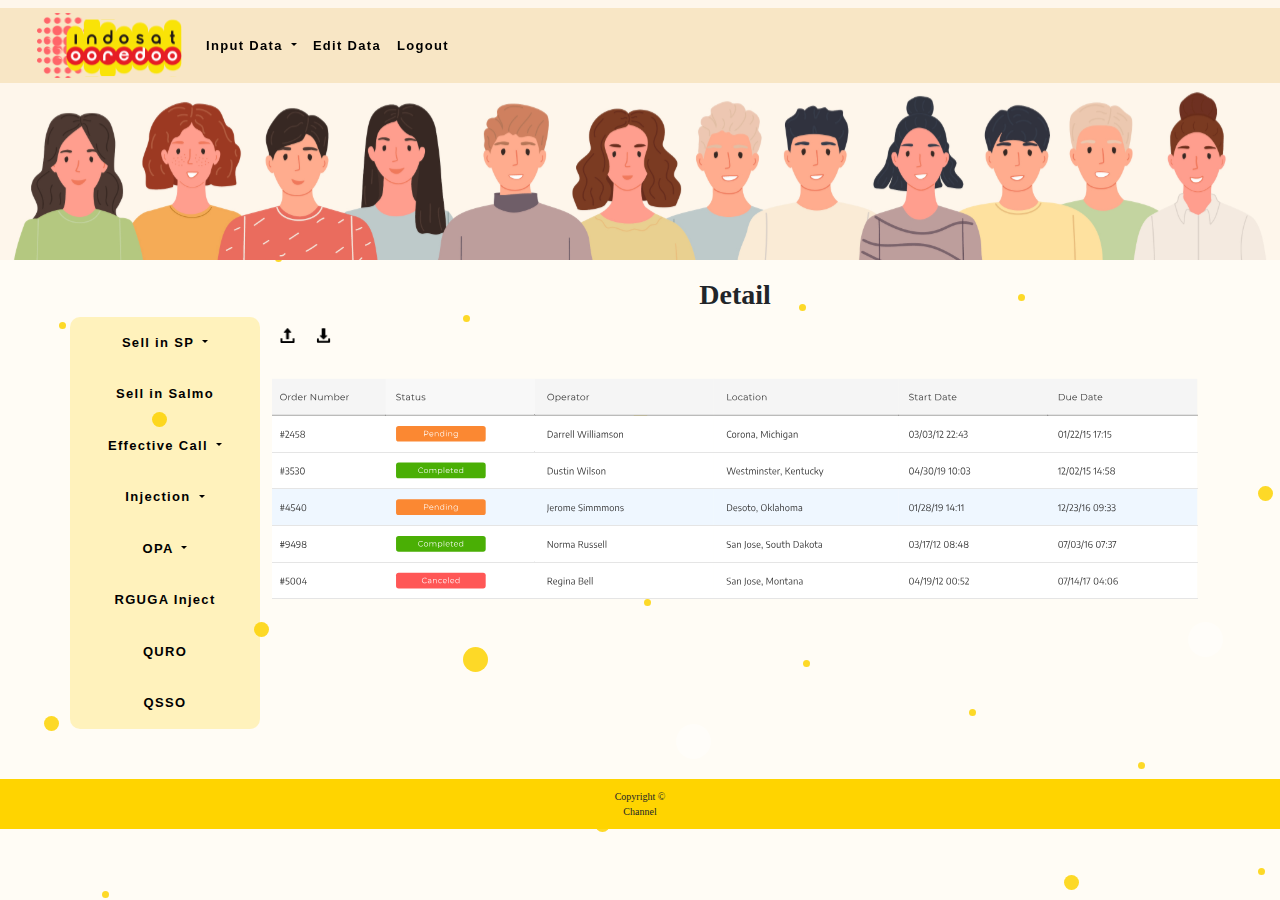
==== detail.html @ 514c86ad "revisi Page Input Data Admin" ====
<!DOCTYPE html>
<html lang="en">

<head>
    <meta charset="UTF-8">
    <meta name="viewport" content="width=device-width, initial-scale=1, maximum-scale=1, user-scalable=no">
    
    <title>Input Data Admin</title>
    
    <!-- Bootstrap CSS -->
    <!-- <link href="https://cdn.jsdelivr.net/npm/bootstrap@5.1.3/dist/css/bootstrap.min.css" rel="stylesheet" integrity="sha384-1BmE4kWBq78iYhFldvKuhfTAU6auU8tT94WrHftjDbrCEXSU1oBoqyl2QvZ6jIW3" crossorigin="anonymous"> -->
    <!-- Latest compiled and minified CSS -->
    <link href="https://cdn.jsdelivr.net/npm/bootstrap@5.1.2/dist/css/bootstrap.min.css" rel="stylesheet">
    <!-- Latest compiled JavaScript -->
    <script src="https://cdn.jsdelivr.net/npm/bootstrap@5.1.2/dist/js/bootstrap.bundle.min.js"></script>
    <link rel="shortcut icon" href="favicon.ico" type="image/icon type">
    <link rel="stylesheet" type="text/css"  href="css/InputDataAdmin2.css">
    <link rel="stylesheet" href="path/to/bootstrap/css/bootstrap.min.css">
    <link rel="stylesheet" href="path/to/font-awesome/css/font-awesome.min.css">
    
</head>
<body style="background-image: url('img/Group\ 154\ \(1\).svg');">
  
  <nav class="navbar navbar-expand-lg navbar-light fixed-top bg-transparent ">
    <div class="container-fluid">
      <a class="navbar-brand" href="#">
        <img src="img/Group 106 (1).svg">
      </a>
      <button class="navbar-toggler" type="button" data-bs-toggle="collapse" data-bs-target="#navbarSupportedContent" aria-controls="navbarSupportedContent" aria-expanded="false" aria-label="Toggle navigation">
        <span class="navbar-toggler-icon"></span>
      </button>
      <div class="collapse navbar-collapse" id="navbarSupportedContent">
        <ul class="navbar-nav me-auto mb-2 mb-lg-0">
          <li class="nav-item dropdown">
            <a class="nav-link active dropdown-toggle" href="#" id="navbarDropdown" role="button" data-bs-toggle="dropdown" aria-expanded="false">
              Input Data
            </a>
            <ul class="dropdown-menu" aria-labelledby="navbarDropdown">
              <li><a class="dropdown-item" href="InputDataAdmin2.html">Summary</a></li>
              <li><a class="dropdown-item" href="Summary.html">Detail</a></li>
            </ul>
          </li>
          <!-- <li class="nav-item">
            <a class="nav-link active" aria-current="page" href="#">Input Data</a>
          </li> -->
          <li class="nav-item">
            <a class="nav-link" href="#">Edit Data</a>
          </li>
          <li class="nav-item">
            <a class="nav-link" href="#">Logout</a>
          </li>
        </ul>
      </div>
    </div>
  </nav>
  <div class="jumbotron jumbotron-fluid">
    <img src="img/Group_people_001A 3.svg" class="gambar-jumbotron">
   </div>
  </div>
  <div class="container">
    <div class="row">
      <div class="col-md-2">
        <ul class="navbar-nav me-auto mb-2 mb-lg-0">
          <li class="nav-item dropdown">
            <a class="nav-link dropdown-toggle" href="#" id="navbarDropdown" role="button" data-bs-toggle="dropdown" aria-expanded="false">
              Sell in SP
            </a>
            <ul class="dropdown-menu" aria-labelledby="navbarDropdown">
              <li><a class="dropdown-item" href="#">SP Kosong (SP Zero)</a></li>
              <li><a class="dropdown-item" href="#">SP Ori 2GB</a></li>
              <li><a class="dropdown-item" href="#">SP Ori 8GB</a></li>
              <li><a class="dropdown-item" href="#">SP Ori 16GB</a></li>
            </ul>
          </li>
          <li class="nav-item">
            <a class="nav-link" href="#">Sell in Salmo</a>
          </li>
          <li class="nav-item dropdown">
            <a class="nav-link dropdown-toggle" href="#" id="navbarDropdown" role="button" data-bs-toggle="dropdown" aria-expanded="false">
              Effective Call
            </a>
            <ul class="dropdown-menu" aria-labelledby="navbarDropdown">
              <li><a class="dropdown-item" href="#">SP</a></li>
              <li><a class="dropdown-item" href="#">Saldo Mobo</a></li>
              <!-- <li><a class="dropdown-item" href="#">Gowa</a></li>
              <li><a class="dropdown-item" href="#">Maros</a></li>
              <li><a class="dropdown-item" href="#">Bulukumba</a></li> -->
            </ul>
          </li>
          <li class="nav-item dropdown">
            <a class="nav-link dropdown-toggle" href="#" id="navbarDropdown" role="button" data-bs-toggle="dropdown" aria-expanded="false">
              Injection
            </a>
            <ul class="dropdown-menu" aria-labelledby="navbarDropdown">
              <li><a class="dropdown-item" href="#">Voucer</a></li>
              <li><a class="dropdown-item" href="#">SP old</a></li>
              <li><a class="dropdown-item" href="#">New SP</a></li>
              <li><a class="dropdown-item" href="#">Pulsa</a></li>
            </ul>
          </li>
          <li class="nav-item dropdown">
            <a class="nav-link dropdown-toggle" href="#" id="navbarDropdown" role="button" data-bs-toggle="dropdown" aria-expanded="false">
              OPA
            </a>
            <ul class="dropdown-menu" aria-labelledby="navbarDropdown">
              <li><a class="dropdown-item" href="#">SULTAN</a></li>
              <li><a class="dropdown-item" href="#">JAWARA</a></li>
            </ul>
          </li>
          <li class="nav-item">
            <a class="nav-link" href="#">RGUGA Inject</a>
          </li>
          <li class="nav-item">
            <a class="nav-link" href="#">QURO</a>
          </li>
          <li class="nav-item">
            <a class="nav-link" href="#">QSSO</a>
          </li>
         
        </ul>
      </div>
      <div class="col-md-10">
        <h3>Detail</h3> 
        <a href=""><img src="img/upload.png" class="download"></a>
        <a href=""><img src="img/downloading-file.png" class="download">
          <img src="img/table1.svg" class="table">
        </a>
      </div>
    </div>
  </div>
  <!-- <nav class="navbar navbar-expand-lg navbar-light bg-transparent">
    <a class="navbar-brand" href="#">
          <img src="img/Group 106 (1).svg">
    </a>
      <div>
        <form>
          <button class="btn btn-sm btn-outline-secondary" type="button">Input Data</button>
          <button class="btn btn-sm btn-outline-secondary" type="button">Edit Data</button>
          <button class="btn btn-sm btn-outline-secondary" type="button">Logout</button>
        </form>
      </div>
    </div>
  </nav>
  <div class="jumbotron jumbotron-fluid">
    <img src="img/Group_people_001A 3.svg" class="gambar-jumbotron">
   </div>
  </div>
  <div class="container">
    <div class="row">
        <div class="col-md-3"><br><br>



 -->


<!--           
          <button class="btn-1 btn-sm btn-outline-secondary" type="button">
            <img src="img/place.png" class="place">Micro Cluster<hr>
          </button> <br>
          <button class="btn-1 btn-sm btn-outline-secondary" type="button">
            <img src="img/shopping-bag.png" class="place">MSA <hr>
          </button> <br>
          <button class="btn-1 btn-sm btn-outline-secondary" type="button">
            <img src="img/award.png" class="place">QURO <hr>
          </button> <br>
          <button class="btn-1 btn-sm btn-outline-secondary" type="button">
            <img src="img/sim.png" class="place">CSSO <hr>
          </button> <br>
          <button class="btn-1 btn-sm btn-outline-secondary" type="button">
            <img src="img/store.png" class="place">OPA <hr>
          </button> <br>
          <button class="btn-1 btn-sm btn-outline-secondary" type="button">
            <img src="img/award.png" class="place">RGUGA <hr>
          </button> <br>
          <button class="btn-1 btn-sm btn-outline-secondary" type="button">
            <img src="img/sim.png" class="place">Sell in Sp <hr>
          </button> <br>
          <button class="btn-1 btn-sm btn-outline-secondary" type="button">
            <img src="img/store.png" class="place">Inject New SP<hr>
          </button> <br>
        </div>
        <div class="col-6 col-md-9">
            <h3>Data Outlet</h3>
            <h6>Download file<img src="img/downloading-file.png" class="download"></h6>
            <img src="img/table1.svg" class="table">
        </div>
      </div>
    </div>
  </div> -->
  <div class="footer">
    Copyright &#169; <br> Channel
</div>
    <!-- <nav class="navbar bg-transparent">
      <nav class="navbar navbar-light bg-light">
        <a class="navbar-brand" href="#">
          <img src="img/Group 106.svg" width="30" height="30"  alt="">
          Bootstrap
        </a>
      </nav>
        <img src="img/Group_people_001A 3.svg" class="navbar-brand">
        <button class="navbar-toggler" type="button" data-toggle="collapse" data-target="#navbarNav" aria-controls="navbarNav" aria-expanded="false" aria-label="Toggle navigation">
          <span class="navbar-toggler-icon"></span>
        </button> 
        <div class="collapse navbar-collapse" id="navbarNav">
          <ul class="navbar-nav">
            <li class="nav-item active">
              <a class="nav-link" href="#">Input Nama<span class="sr-only">(current)</span></a>
            </li>
            <li class="nav-item">
              <a class="nav-link" href="#">Edit Data</a>
            </li>
            <li class="nav-item">
              <a class="nav-link" href="#">LogOut</a>
            </li>
          </ul>
        </div>
      </nav> -->
    <!-- <div class="row">
        <div class="col-md">
            <div class="bagian-kiri">
               <img src="img/Group 104.svg" class="gambarindosat"> 
               <div class="login-page">
                   <form method="post">
                     <input type="submit" name="InputData" value="InputData" class="btn"> 
                     <input type="submit" name="EditTable" value="EditTable" class="btn"> 
                   </form>
                </div>
              </div>
            </div>
        </div>
        <div>
            <h3>Monitoring KPI CSO</h3> 
            <form class="form-inline my-2 my-lg-0">
                <input class="form-control mr-sm-2" type="search" placeholder="Search" aria-label="Search">
                <button class="btn btn-outline-success my-2 my-sm-0" type="submit">Search</button>
            </form> <br><br>
            <img src="img/Group_people_001A 1.svg" class="gambar-navbar">
            <h3>Hello, Admin!</h3>
            <div class="Data-outlet">
                <h3>Data Outlet</h3> 
                <img src="img/Table.svg" class="image">
                <div class="download-file">
                    <h5>Download file<img src="img/downloading-file.png" class="download"></h5>
                </div>
            </div>
        </div>
    </div> -->

</body>

<script src="javascriptnya.js"></script>
---- css/InputDataAdmin2.css ----
.gambar-jumbotron{
   width: 100%;
   min-height: 200px;
}
.container-fluid{
    background-color: rgba(245, 222, 179, 0.678);
}
.navbar-brand{
    margin-left: 2%;
}
.nav-item {
    font-family: "Titillium Web", sans-serif;
    font-size: 14px;
    font-weight: bold;
    letter-spacing: .1em;
    outline: 0;
    border: 0;
    border-radius:5px;
    /* margin: 0px 0px 5px; */
    margin: 5px;
    border: 2px;
    padding: 5px;
    color:black;
    -webkit-transition: all 0.3 ease;
    transition: all 0.3 ease;
    cursor: pointer;
    transition: all 0.2s;
}
.nav-item:hover,.form button:focus {
    background: #dbb313;
    box-shadow: 0 5px 10px rgba(0, 0, 0, 0.2);
    color: #ffff;
    transform: translateY(-4px);
    z-index: 1;
    font-family: "Titillium Web", sans-serif;
}
h3{
    text-align: center;
    margin-top: 2%;
}
.row{
    background-color:transparent;
}
.table{
    width: 100%;
    margin-top: -30px;
}
.download{
    height: 15px;
    margin: 8px;
}
.h6{
    margin-right: 0px;
    margin-bottom: -70px;
    font-size: 5px;
}
.footer{
    background-color: #ffd400;
    text-align: center;
    font-size: 10px;
    margin-top: 50px;
    margin-bottom: 0px;
    font-family: 'Baloo Tammudu 2', cursive;
    padding: 10px;
}

 .nav-link{
    border:none;
    background-color: transparent;
    margin: -10px;
    padding: 16px;
    font-family: "Titillium Web", sans-serif;
    font-size: 13px;
    font-weight: bold;
    letter-spacing: .1em;
    outline: 0;
    border: 0;
    border-radius:5px;
    border: 2px;
    color:black;
    -webkit-transition: all 0.3 ease;
    transition: all 0.3 ease;
    cursor: pointer;
    transition: all 0.2s;
    
}
.nav-link:hover,.form button:focus {
    color: #ffff;
    transform: translateY(-4px);
    background-color: #ffd400;
} 
.col-md-2{
background-color: #ffd5003b;
margin-top: 5%;
border-radius: 10px;
text-align: center;
}
h3{
    font-family: 'Baloo Tammudu 2', cursive;
    text-align: center;
    font-weight: bold;
}
h6{
    margin-bottom: 5px;
}
.search{ 
   display: flex;
}
.form-inline{
    display: flex;
}
.btn{
    border:none;
    background-color: #ed1c24;
    padding: 10px;
    margin-left: 15px;
    font-family: "Titillium Web", sans-serif;
    font-size: 13px;
    font-weight: bold;
    letter-spacing: .1em;
    outline: 0;
    border: 0;
    border-radius:5px;
    border: 2px;
    -webkit-transition: all 0.3 ease;
    transition: all 0.3 ease;
    cursor: pointer;
    transition: all 0.2s;
    color: #ffff;
}

.btn:hover,.form button:focus {
    color:black;
    transform: translateY(-4px);
    background-color: #ffd400;
} 

/* hr{
    width: 120px;
    margin: -20px;
} */

/* .navbar-brand{
    margin-top: 15%;
    width: 100%;
    position: absolute;
}

/* .body{
    background-image: url("Group154.png");
    height: 100%;
}
.bagian-kiri{
    background-color: #ffd400;
    height: 100%;
    width: 10%;
    position: fixed;
}
.gambarindosat{
    height: 10%;
    margin: 1.5% 1%;
    position: fixed;
}

.btn {
    font-family: "Titillium Web", sans-serif;
    font-size: 14px;
    font-weight: bold;
    letter-spacing: .1em;
    outline: 0;
    background: #ebe1b2;
    border: 0;
    border-radius:5px;
    border: 2px;
    padding: 10px;
    color: #ed1c24;
    -webkit-transition: all 0.3 ease;
    transition: all 0.3 ease;
    cursor: pointer;
    transition: all 0.2s;
    margin-top: 75%;
    margin-left: 7px;
    
    height: 25px;
}
.btn:hover,.form button:focus {
    background: #ed1c24;
     box-shadow: 0 5px 10px rgba(0, 0, 0, 0.2);
     color: #ffff;
    transform: translateY(-4px);
}
.form button:active {
    transform: translateY(2px);
    box-shadow: 0 2.5px 5px rgba(0, 0, 0, 0.2);
}
.forgot{
    text-align: center;
}
.gambar-navbar{
    width: 90%;
    height: 200%;
    float: right;
}
h3{
    margin-left: 10%;
}
.form-inline{
    width: 10%;
    float: right;
    margin-right: 80px;
}
.Data-outlet{
    margin: auto;
}
.download{
   width: 20px;
}
.download-file{
margin-left: 85%;
}
.image{
    margin-left: 20%;
    position: relative;
} */
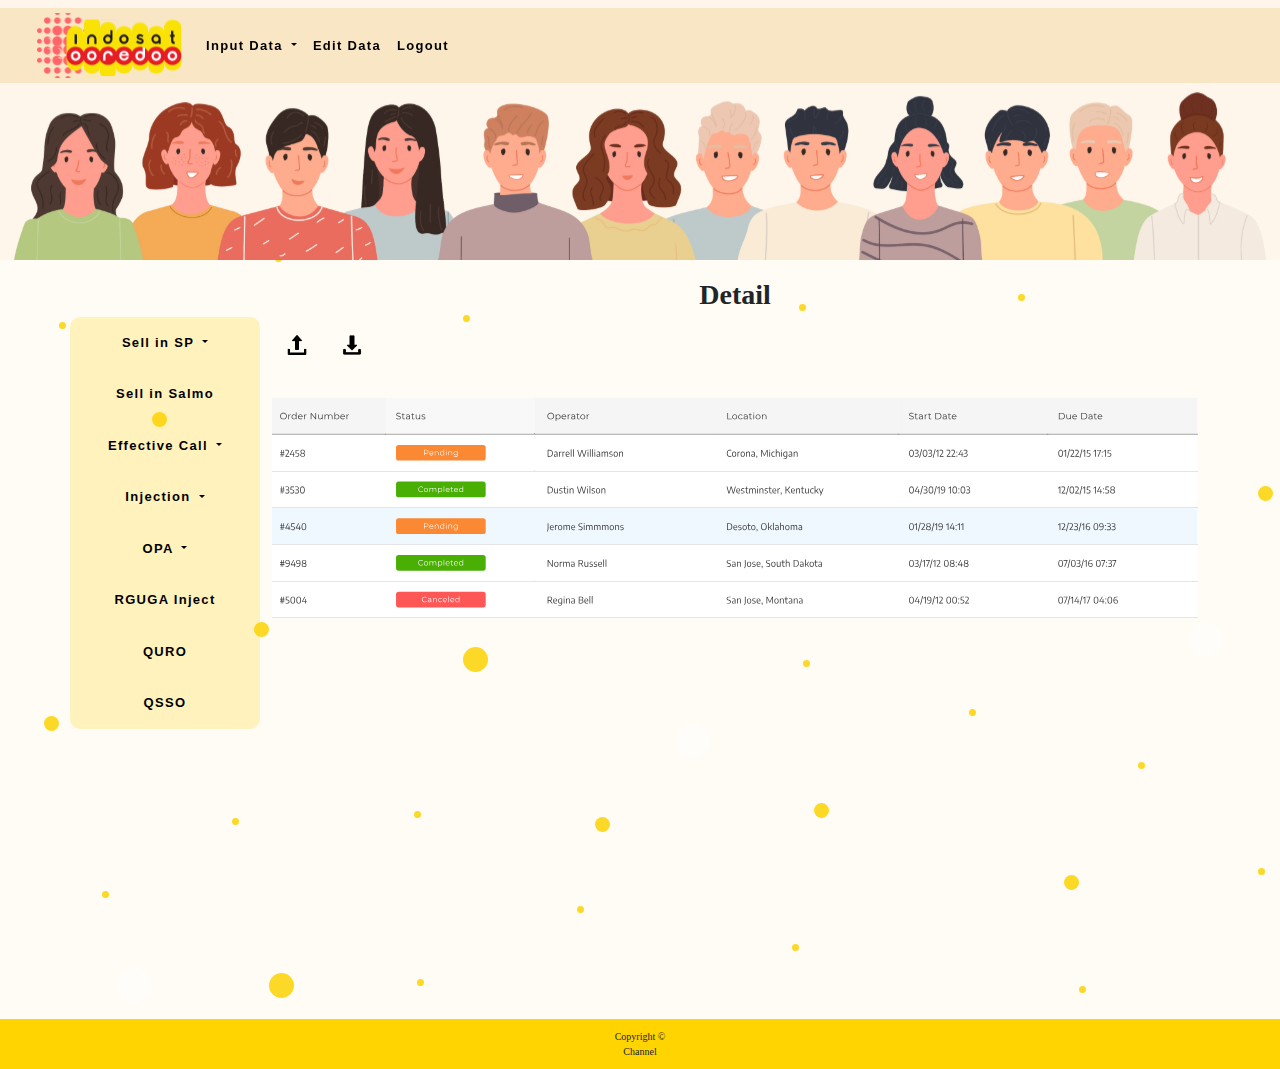
==== commit 87918089: "dalete" ====
--- a/detail.html
+++ b/detail.html
@@ -36,7 +36,7 @@
               Input Data
             </a>
             <ul class="dropdown-menu" aria-labelledby="navbarDropdown">
-              <li><a class="dropdown-item" href="InputDataAdmin2.html">Summary</a></li>
+              <li><a class="dropdown-item" href="InputDataAdmin.php">Summary</a></li>
               <li><a class="dropdown-item" href="Summary.html">Detail</a></li>
             </ul>
           </li>
--- a/css/InputDataAdmin2.css
+++ b/css/InputDataAdmin2.css
@@ -1,224 +1,236 @@
 .gambar-jumbotron{
-   width: 100%;
-   min-height: 200px;
-}
-.container-fluid{
-    background-color: rgba(245, 222, 179, 0.678);
-}
-.navbar-brand{
-    margin-left: 2%;
-}
-.nav-item {
-    font-family: "Titillium Web", sans-serif;
-    font-size: 14px;
-    font-weight: bold;
-    letter-spacing: .1em;
-    outline: 0;
-    border: 0;
-    border-radius:5px;
-    /* margin: 0px 0px 5px; */
-    margin: 5px;
-    border: 2px;
-    padding: 5px;
-    color:black;
-    -webkit-transition: all 0.3 ease;
-    transition: all 0.3 ease;
-    cursor: pointer;
-    transition: all 0.2s;
-}
-.nav-item:hover,.form button:focus {
-    background: #dbb313;
-    box-shadow: 0 5px 10px rgba(0, 0, 0, 0.2);
-    color: #ffff;
-    transform: translateY(-4px);
-    z-index: 1;
-    font-family: "Titillium Web", sans-serif;
-}
-h3{
-    text-align: center;
-    margin-top: 2%;
-}
-.row{
-    background-color:transparent;
-}
-.table{
     width: 100%;
-    margin-top: -30px;
-}
-.download{
-    height: 15px;
-    margin: 8px;
-}
-.h6{
-    margin-right: 0px;
-    margin-bottom: -70px;
-    font-size: 5px;
-}
-.footer{
-    background-color: #ffd400;
-    text-align: center;
-    font-size: 10px;
-    margin-top: 50px;
-    margin-bottom: 0px;
-    font-family: 'Baloo Tammudu 2', cursive;
-    padding: 10px;
-}
-
- .nav-link{
-    border:none;
-    background-color: transparent;
-    margin: -10px;
-    padding: 16px;
-    font-family: "Titillium Web", sans-serif;
-    font-size: 13px;
-    font-weight: bold;
-    letter-spacing: .1em;
-    outline: 0;
-    border: 0;
-    border-radius:5px;
-    border: 2px;
-    color:black;
-    -webkit-transition: all 0.3 ease;
-    transition: all 0.3 ease;
-    cursor: pointer;
-    transition: all 0.2s;
-    
-}
-.nav-link:hover,.form button:focus {
-    color: #ffff;
-    transform: translateY(-4px);
-    background-color: #ffd400;
-} 
-.col-md-2{
-background-color: #ffd5003b;
-margin-top: 5%;
-border-radius: 10px;
-text-align: center;
-}
-h3{
-    font-family: 'Baloo Tammudu 2', cursive;
-    text-align: center;
-    font-weight: bold;
-}
-h6{
-    margin-bottom: 5px;
-}
-.search{ 
-   display: flex;
-}
-.form-inline{
-    display: flex;
-}
-.btn{
-    border:none;
-    background-color: #ed1c24;
-    padding: 10px;
-    margin-left: 15px;
-    font-family: "Titillium Web", sans-serif;
-    font-size: 13px;
-    font-weight: bold;
-    letter-spacing: .1em;
-    outline: 0;
-    border: 0;
-    border-radius:5px;
-    border: 2px;
-    -webkit-transition: all 0.3 ease;
-    transition: all 0.3 ease;
-    cursor: pointer;
-    transition: all 0.2s;
-    color: #ffff;
-}
-
-.btn:hover,.form button:focus {
-    color:black;
-    transform: translateY(-4px);
-    background-color: #ffd400;
-} 
-
-/* hr{
-    width: 120px;
-    margin: -20px;
-} */
-
-/* .navbar-brand{
-    margin-top: 15%;
-    width: 100%;
-    position: absolute;
-}
-
-/* .body{
-    background-image: url("Group154.png");
-    height: 100%;
-}
-.bagian-kiri{
-    background-color: #ffd400;
-    height: 100%;
-    width: 10%;
-    position: fixed;
-}
-.gambarindosat{
-    height: 10%;
-    margin: 1.5% 1%;
-    position: fixed;
-}
-
-.btn {
-    font-family: "Titillium Web", sans-serif;
-    font-size: 14px;
-    font-weight: bold;
-    letter-spacing: .1em;
-    outline: 0;
-    background: #ebe1b2;
-    border: 0;
-    border-radius:5px;
-    border: 2px;
-    padding: 10px;
-    color: #ed1c24;
-    -webkit-transition: all 0.3 ease;
-    transition: all 0.3 ease;
-    cursor: pointer;
-    transition: all 0.2s;
-    margin-top: 75%;
-    margin-left: 7px;
-    
-    height: 25px;
-}
-.btn:hover,.form button:focus {
-    background: #ed1c24;
+    min-height: 200px;
+ }
+ .container-fluid{
+     background-color: rgba(245, 222, 179, 0.678);
+ }
+ .footer{
+     background-color: #ffd400;
+     text-align: center;
+     font-size: 10px;
+     margin-bottom: 0px;
+     font-family: 'Baloo Tammudu 2', cursive;
+     padding: 10px;
+    bottom:0;
+    width:100%;
+ }
+ .navbar-brand{
+     margin-left: 2%;
+ }
+ .nav-item {
+     font-family: "Titillium Web", sans-serif;
+     font-size: 14px;
+     font-weight: bold;
+     letter-spacing: .1em;
+     outline: 0;
+     border: 0;
+     border-radius:5px;
+     /* margin: 0px 0px 5px; */
+     margin: 5px;
+     border: 2px;
+     padding: 5px;
+     color:black;
+     -webkit-transition: all 0.3 ease;
+     transition: all 0.3 ease;
+     cursor: pointer;
+     transition: all 0.2s;
+ }
+ .nav-item:hover,.form button:focus {
+     background: #dbb313;
      box-shadow: 0 5px 10px rgba(0, 0, 0, 0.2);
      color: #ffff;
-    transform: translateY(-4px);
-}
-.form button:active {
-    transform: translateY(2px);
-    box-shadow: 0 2.5px 5px rgba(0, 0, 0, 0.2);
-}
-.forgot{
-    text-align: center;
-}
-.gambar-navbar{
-    width: 90%;
-    height: 200%;
-    float: right;
-}
-h3{
-    margin-left: 10%;
-}
-.form-inline{
-    width: 10%;
-    float: right;
-    margin-right: 80px;
-}
-.Data-outlet{
-    margin: auto;
-}
-.download{
-   width: 20px;
-}
-.download-file{
-margin-left: 85%;
-}
-.image{
-    margin-left: 20%;
-    position: relative;
-} */ +     transform: translateY(-4px);
+     z-index: 1;
+     font-family: "Titillium Web", sans-serif;
+ }
+ h3{
+     text-align: center;
+     margin-top: 2%;
+ }
+ .row{
+     background-color:transparent;
+ }
+ .table{
+     width: 100%;
+     margin-top: -30px;
+ }
+ .download{
+     height: 20px;
+     margin: 15px;
+ }
+ .h6{
+     margin-right: 0px;
+     margin-bottom: -70px;
+     font-size: 5px;
+ }
+  .nav-link{
+     border:none;
+     background-color: transparent;
+     margin: -10px;
+     padding: 16px;
+     font-family: "Titillium Web", sans-serif;
+     font-size: 13px;
+     font-weight: bold;
+     letter-spacing: .1em;
+     outline: 0;
+     border: 0;
+     border-radius:5px;
+     border: 2px;
+     color:black;
+     -webkit-transition: all 0.3 ease;
+     transition: all 0.3 ease;
+     cursor: pointer;
+     transition: all 0.2s;
+     
+ }
+ .nav-link:hover,.form button:focus {
+     color: #ffff;
+     transform: translateY(-4px);
+     background-color: #ffd400;
+ } 
+ .col-md-2{
+ background-color: #ffd5003b;
+ margin-top: 5%;
+ border-radius: 10px;
+ text-align: center;
+ }
+ h3{
+     font-family: 'Baloo Tammudu 2', cursive;
+     text-align: center;
+     font-weight: bold;
+ }
+ h6{
+     margin-bottom: 5px;
+ }
+ .search{ 
+    display: flex;
+ }
+ .form-inline{
+     display: flex;
+ }
+ .btn{
+     border:none;
+     background-color: #ed1c24;
+     padding: 10px;
+     margin-left: 15px;
+     font-family: "Titillium Web", sans-serif;
+     font-size: 13px;
+     font-weight: bold;
+     letter-spacing: .1em;
+     outline: 0;
+     border: 0;
+     border-radius:5px;
+     border: 2px;
+     -webkit-transition: all 0.3 ease;
+     transition: all 0.3 ease;
+     cursor: pointer;
+     transition: all 0.2s;
+     color: #ffff;
+ }
+ 
+ .btn:hover,.form button:focus {
+     color:black;
+     transform: translateY(-4px);
+     background-color: #ffd400;
+ } 
+ .container{
+     min-height: calc(100vh - 91px - 50px);
+ }
+ .search-1{
+     font-family: "Titillium Web", sans-serif;
+     font-size: 15px;
+     border-radius: 5px;
+     border-color: none;
+     padding: 5px;
+     outline: 0;
+     border-style: none;
+ }
+ 
+ /* hr{
+     width: 120px;
+     margin: -20px;
+ } */
+ 
+ /* .navbar-brand{
+     margin-top: 15%;
+     width: 100%;
+     position: absolute;
+ }
+ 
+ /* .body{
+     background-image: url("Group154.png");
+     height: 100%;
+ }
+ .bagian-kiri{
+     background-color: #ffd400;
+     height: 100%;
+     width: 10%;
+     position: fixed;
+ }
+ .gambarindosat{
+     height: 10%;
+     margin: 1.5% 1%;
+     position: fixed;
+ }
+ 
+ .btn {
+     font-family: "Titillium Web", sans-serif;
+     font-size: 14px;
+     font-weight: bold;
+     letter-spacing: .1em;
+     outline: 0;
+     background: #ebe1b2;
+     border: 0;
+     border-radius:5px;
+     border: 2px;
+     padding: 10px;
+     color: #ed1c24;
+     -webkit-transition: all 0.3 ease;
+     transition: all 0.3 ease;
+     cursor: pointer;
+     transition: all 0.2s;
+     margin-top: 75%;
+     margin-left: 7px;
+     
+     height: 25px;
+ }
+ .btn:hover,.form button:focus {
+     background: #ed1c24;
+      box-shadow: 0 5px 10px rgba(0, 0, 0, 0.2);
+      color: #ffff;
+     transform: translateY(-4px);
+ }
+ .form button:active {
+     transform: translateY(2px);
+     box-shadow: 0 2.5px 5px rgba(0, 0, 0, 0.2);
+ }
+ .forgot{
+     text-align: center;
+ }
+ .gambar-navbar{
+     width: 90%;
+     height: 200%;
+     float: right;
+ }
+ h3{
+     margin-left: 10%;
+ }
+ .form-inline{
+     width: 10%;
+     float: right;
+     margin-right: 80px;
+ }
+ .Data-outlet{
+     margin: auto;
+ }
+ .download{
+    width: 20px;
+ }
+ .download-file{
+ margin-left: 85%;
+ }
+ .image{
+     margin-left: 20%;
+     position: relative;
+ } */ 